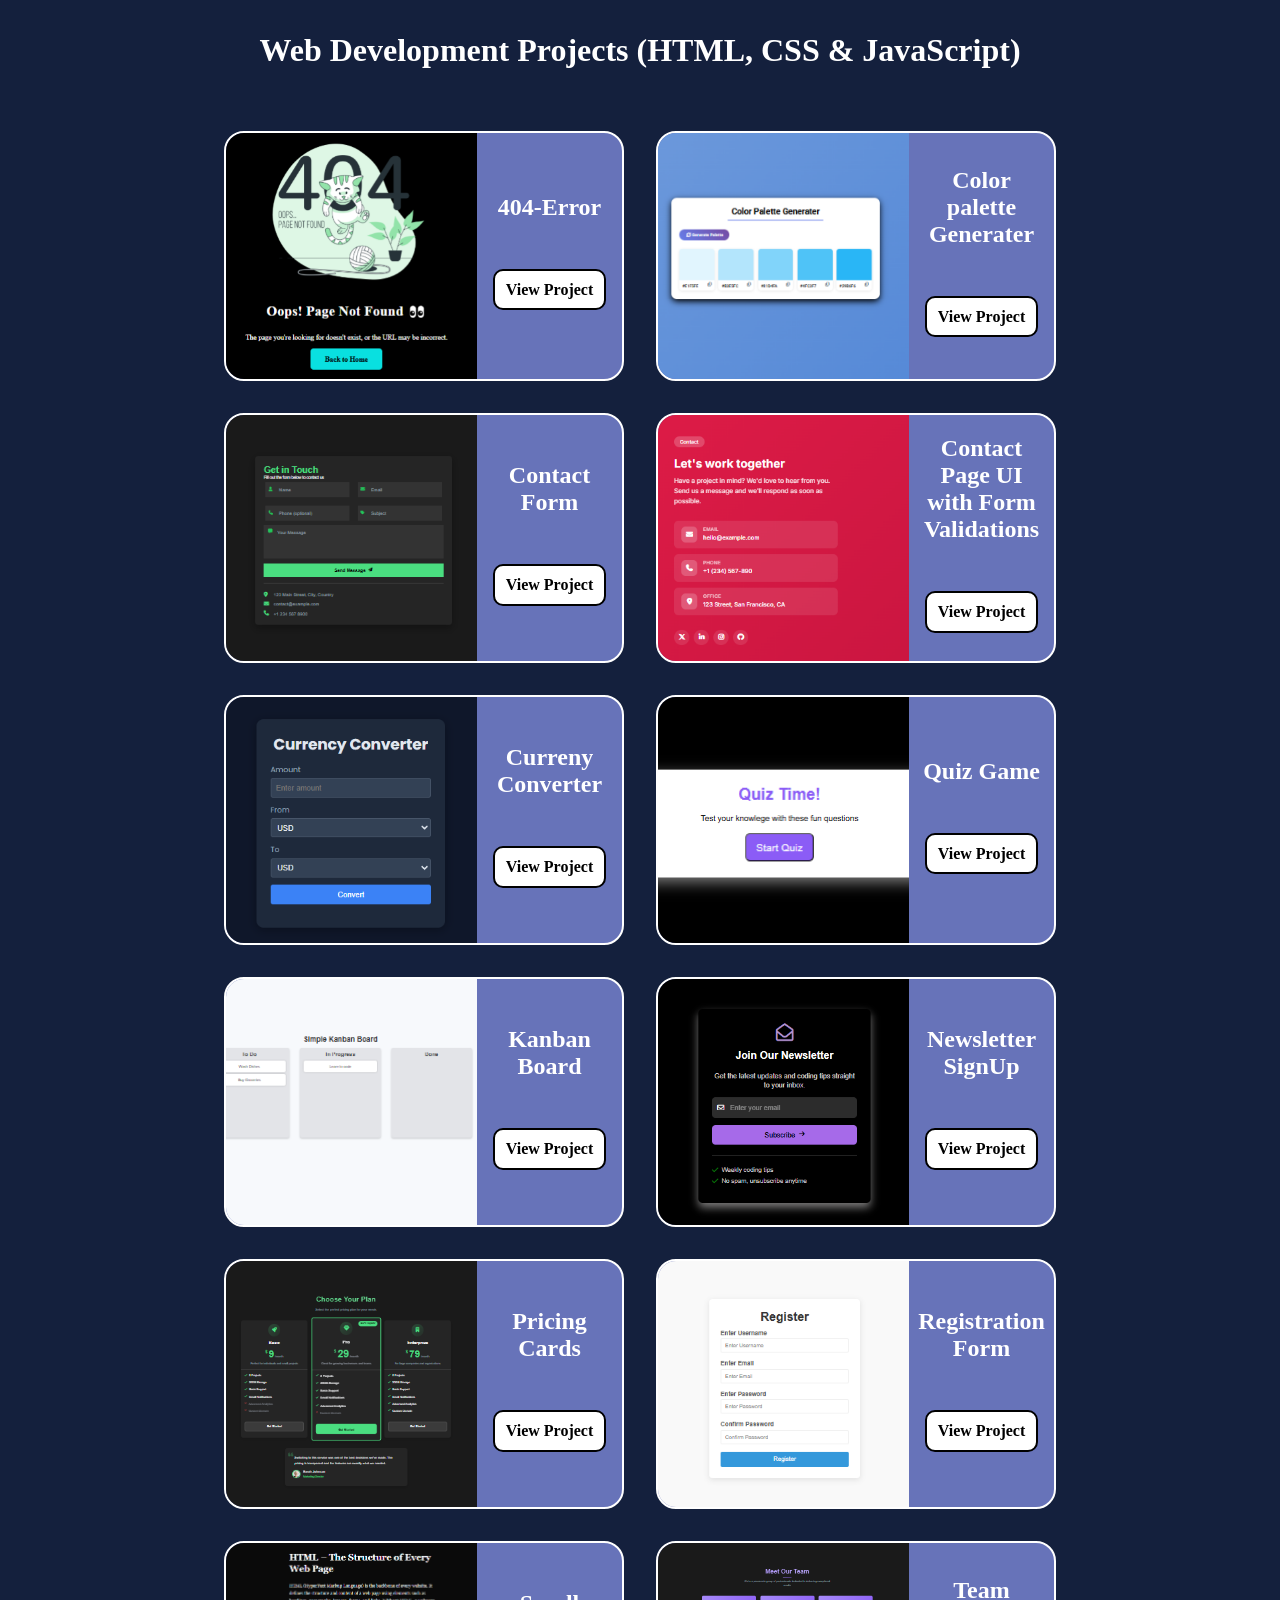
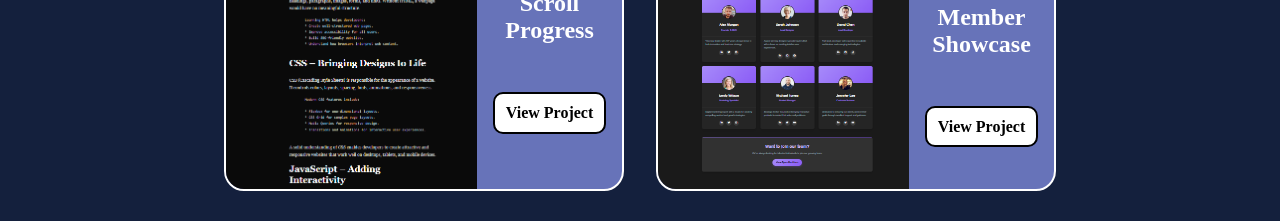
==== index.html @ 8a331208 "Index,style and Assets Added" ====
<html lang="en">
<head>
    <meta charset="UTF-8">
    <meta name="viewport" content="width=device-width, initial-scale=1.0">
    <title>Web Development</title>
    <link rel="stylesheet" href="style.css">
</head>
<body>
   <h1>Web Development Projects (HTML, CSS & JavaScript)</h1>
    <div class="container">
       
        <div class="projectlist">
            <div class="project-img">
              <img src="Assets/404-Error.png" alt="404 Error">
            </div>
            <div class="project-content">
              <h2>404-Error</h2>
              <a href="404-Error/index.html" target="_blank" rel="noopener noreferrer">View Project</a>
            </div>
        </div>

         <div class="projectlist">
           <div class="project-img">
              <img src="Assets/Color-palette.png" alt="Color palette">
            </div>
            <div class="project-content">
              <h2>Color palette Generater</h2>
              <a href="Color-Palette-Generator/index.html" target="_blank" rel="noopener noreferrer">View Project</a>
            </div>
        </div>

         <div class="projectlist">
            <div class="project-img">
              <img src="Assets/Contact-form.png" alt="Contact Form">
            </div>
            <div class="project-content">
              <h2>Contact Form</h2>
              <a href="Contact-form/index.html" target="_blank" rel="noopener noreferrer">View Project</a>
            </div>
        </div>

         <div class="projectlist">
           <div class="project-img">
              <img src="Assets/Contact-Form-UI.png" alt="Contact Page UI with Form Validations">
            </div>
            <div class="project-content">
              <h2>Contact Page UI with Form Validations</h2>
              <a href="Contact-Page-UI-with-Form-Validations/index.html" target="_blank" rel="noopener noreferrer">View Project</a>
            </div>
        </div>

          <div class="projectlist">
           <div class="project-img">
              <img src="Assets/currency-converter.png" alt="Curreny Converter">
            </div>
            <div class="project-content">
              <h2>Curreny Converter</h2>
              <a href="Currency-Converter/index.html" target="_blank" rel="noopener noreferrer">View Project</a>
            </div>
        </div>

          <div class="projectlist">
           <div class="project-img">
              <img src="Assets/Quiz.png" alt="Quiz Game">
            </div>
            <div class="project-content">
              <h2>Quiz Game</h2>
              <a href="Intractive-Quiz-Game/index.html" target="_blank" rel="noopener noreferrer">View Project</a>
            </div>
        </div>

             <div class="projectlist">
           <div class="project-img">
              <img src="Assets/kanban-board.png" alt="Kanban Board">
            </div>
            <div class="project-content">
              <h2>Kanban Board</h2>
              <a href="Kanban-Board/index.html" target="_blank" rel="noopener noreferrer">View Project</a>
            </div>
        </div>

        <div class="projectlist">
           <div class="project-img">
              <img src="Assets/Newsletter-signup.png" alt="Newsletter SignUp">
            </div>
            <div class="project-content">
              <h2>Newsletter SignUp</h2>
              <a href="Newsletter-signup/index.html" target="_blank" rel="noopener noreferrer">View Project</a>
            </div>
        </div>

        <div class="projectlist">
           <div class="project-img">
              <img src="Assets/pricing-cards.png" alt="Pricing Cards">
            </div>
            <div class="project-content">
              <h2>Pricing Cards</h2>
              <a href="Pricing-Cards/index.html" target="_blank" rel="noopener noreferrer">View Project</a>
            </div>
        </div>

         <div class="projectlist">
           <div class="project-img">
              <img src="Assets/Register-form.png" alt="Registration Form">
            </div>
            <div class="project-content">
              <h2>Registration Form</h2>
              <a href="Registration-Form-Validator/index.html" target="_blank" rel="noopener noreferrer">View Project</a>
            </div>
        </div>

          <div class="projectlist">
           <div class="project-img">
              <img src="Assets/scroll.png" alt="Scroll Progress">
            </div>
            <div class="project-content">
              <h2>Scroll Progress</h2>
              <a href="Scroll-Progress/index.html" target="_blank" rel="noopener noreferrer">View Project</a>
            </div>
        </div>

          <div class="projectlist">
           <div class="project-img">
              <img src="Assets/Team-Member.png" alt="Team Member Showcase">
            </div>
            <div class="project-content">
              <h2>Team Member Showcase</h2>
              <a href="Team-Member-Showcase-Section/index.html" target="_blank" rel="noopener noreferrer">View Project</a>
            </div>
        </div>
    </div>
</body>
</html>
---- style.css ----
* {
  margin: 0;
  padding: 0;
  box-sizing: border-box;
}
body{
  background-color:#14203d;
}

h1{
  text-align: center;
  padding: 1em;
  color: white;
}
.container{
  display: flex;
  justify-content: center;
  align-items: center;
  flex-wrap: wrap;
  padding: 30px 10px;
  gap:2em;
}
.projectlist{
  display: flex;
  width:400px;
  height:250px;
  border: 2px solid white;
  border-radius: 20px;
  overflow: hidden;
  background-color:#6773b9;;
  transition: transform 0.3s ease;
}
.project-img {
  width: 70%;
}

.project-img img{
  width:100%;
  height:250px;
  object-fit:cover;
}
.project-content{
  width: 40%;
  display: flex;
  flex-direction: column;
  justify-content: center;
  text-align: center;
  gap:40px;
  color:white;
  padding: 8px;
}
.project-content a{
  background-color: #FFFFFF;
  color: black;
  text-decoration: none;
  border-radius: 10px;
  border:2px solid black;
  padding: 0.6em;
  margin:.5em;
  font-size: 16px;
  font-weight: 700;
  transition: transform 0.4s ease;
}

.project-content a:hover{
  font-weight: 700;
  border: 2px solid black;
  transform: translateY(-4px);
  background: #14203d;
  color: #FFFFFF;
}

.projectlist:hover{
  box-shadow: 0 15px 14px rgba(128, 128, 128, 0.2);
  transform: translateY(-6px);
}
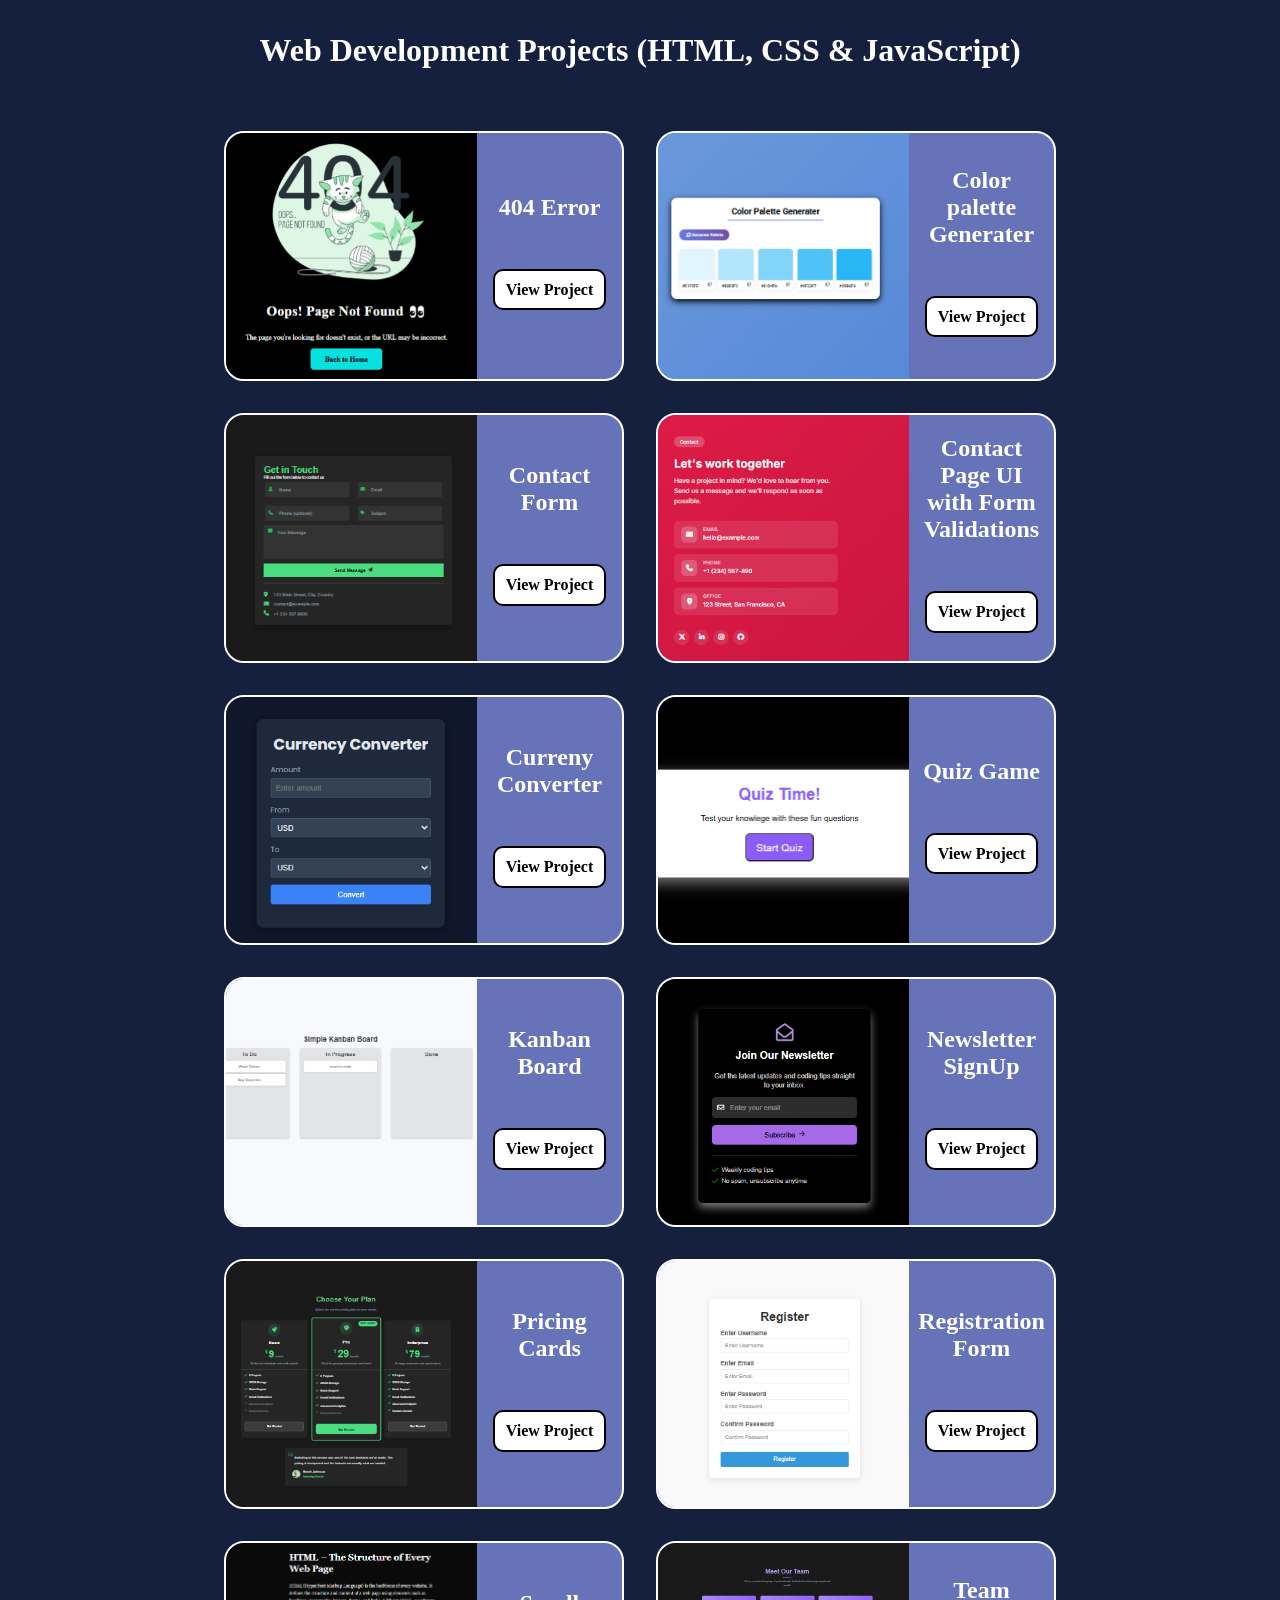
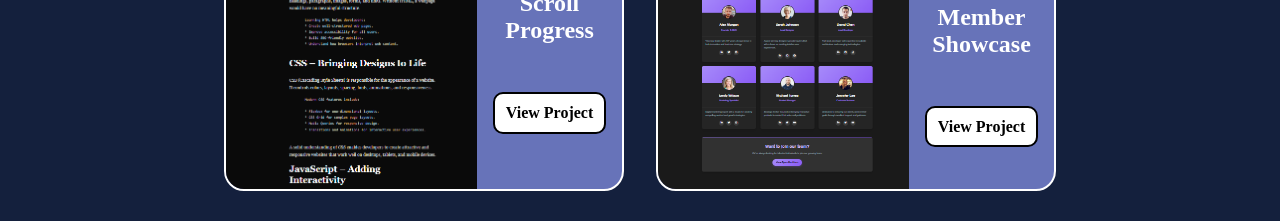
==== commit 13f250c6: "changes" ====
--- a/index.html
+++ b/index.html
@@ -14,7 +14,7 @@
               <img src="Assets/404-Error.png" alt="404 Error">
             </div>
             <div class="project-content">
-              <h2>404-Error</h2>
+              <h2>404 Error</h2>
               <a href="404-Error/index.html" target="_blank" rel="noopener noreferrer">View Project</a>
             </div>
         </div>
--- a/style.css
+++ b/style.css
@@ -73,4 +73,13 @@
 .projectlist:hover{
   box-shadow: 0 15px 14px rgba(128, 128, 128, 0.2);
   transform: translateY(-6px);
+}
+
+@media (max-width: 480px) {
+.project-content h2{
+  font-size: 20px;
+}
+.projectlist{
+  margin: 0 auto;
+}
 }
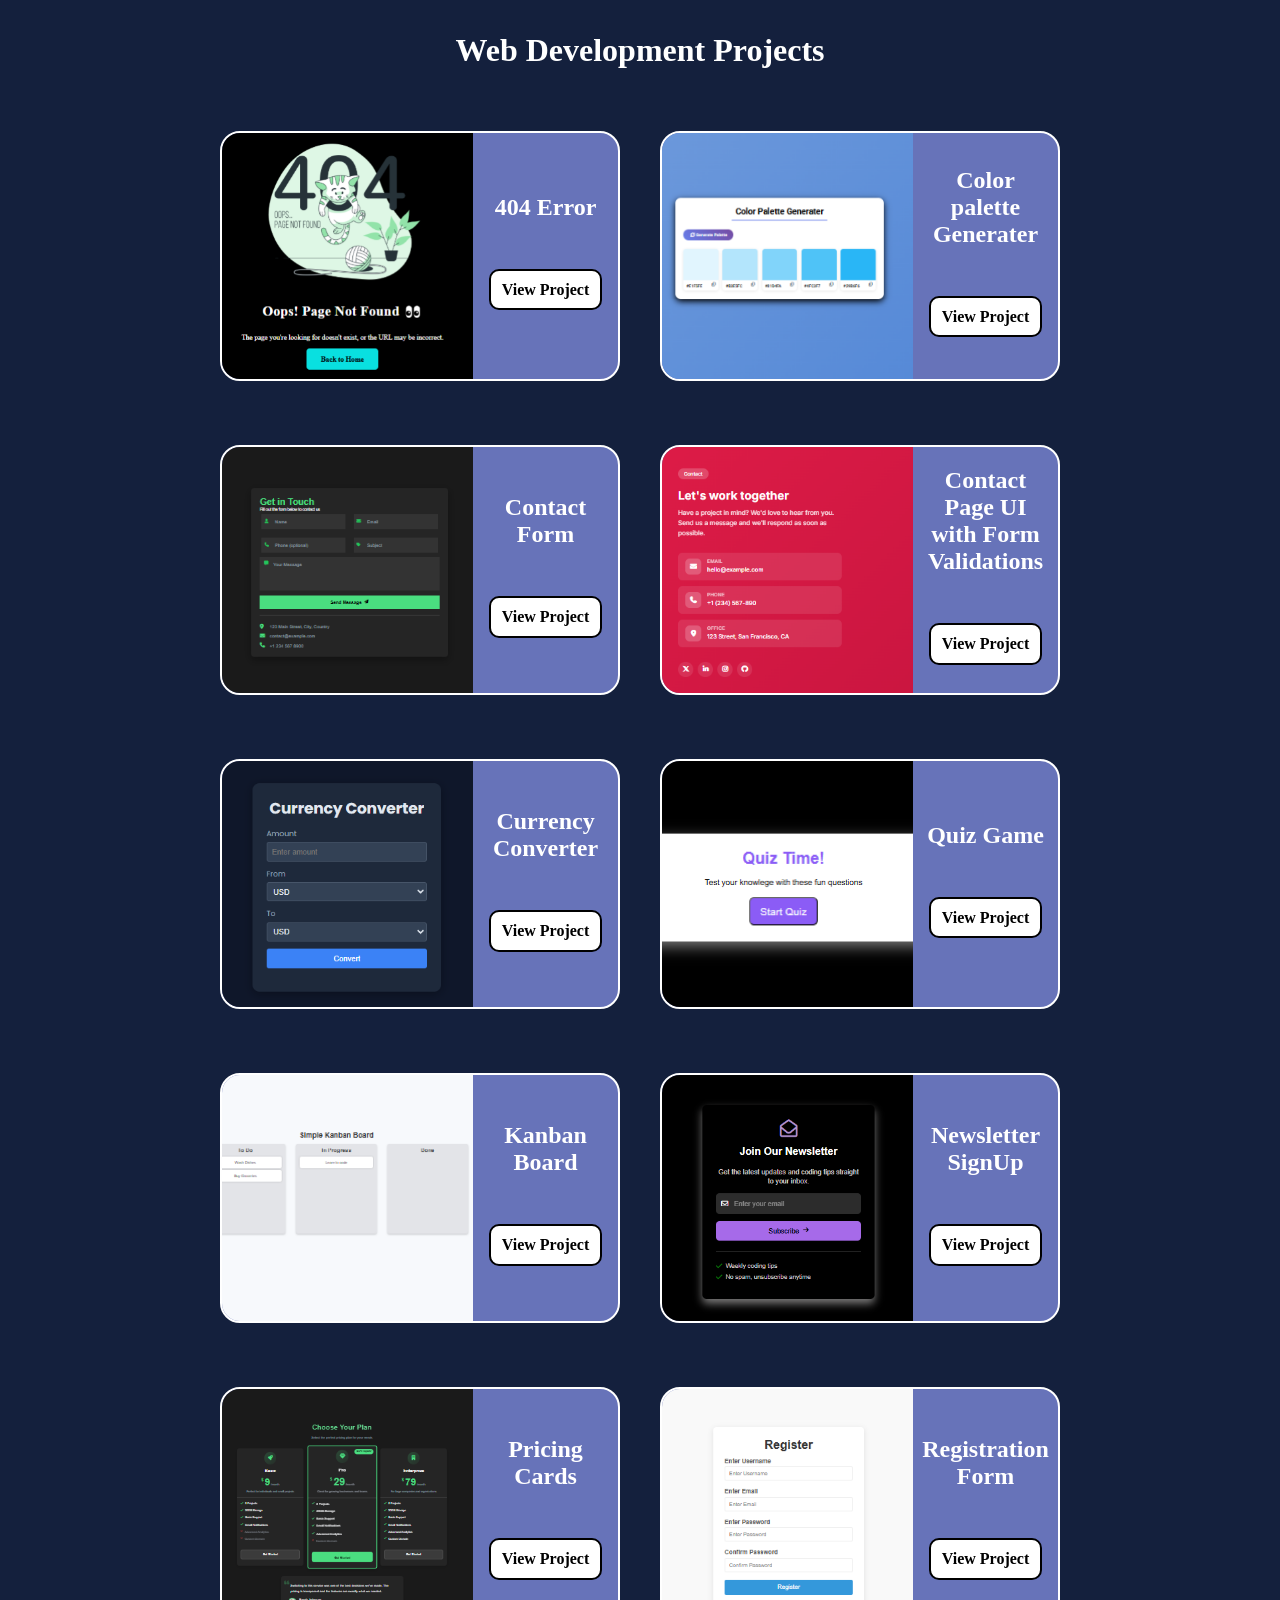
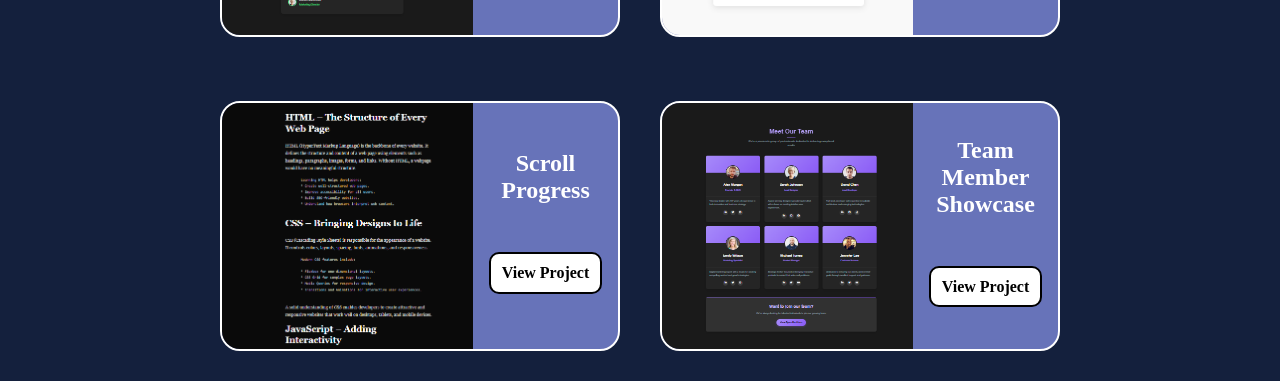
==== commit 87e6fdcc: "Modified changes" ====
--- a/index.html
+++ b/index.html
@@ -6,7 +6,7 @@
     <link rel="stylesheet" href="style.css">
 </head>
 <body>
-   <h1>Web Development Projects (HTML, CSS & JavaScript)</h1>
+   <h1>Web Development Projects</h1>
     <div class="container">
        
         <div class="projectlist">
@@ -51,10 +51,10 @@
 
           <div class="projectlist">
            <div class="project-img">
-              <img src="Assets/currency-converter.png" alt="Curreny Converter">
+              <img src="Assets/currency-converter.png" alt="Currency Converter">
             </div>
             <div class="project-content">
-              <h2>Curreny Converter</h2>
+              <h2>Currency Converter</h2>
               <a href="Currency-Converter/index.html" target="_blank" rel="noopener noreferrer">View Project</a>
             </div>
         </div>
--- a/style.css
+++ b/style.css
@@ -18,7 +18,7 @@
   align-items: center;
   flex-wrap: wrap;
   padding: 30px 10px;
-  gap:2em;
+  gap:4em 2.5em;
 }
 .projectlist{
   display: flex;
@@ -75,11 +75,11 @@
   transform: translateY(-6px);
 }
 
-@media (max-width: 480px) {
+@media (max-width: 576px) {
 .project-content h2{
   font-size: 20px;
 }
-.projectlist{
-  margin: 0 auto;
+.container{
+ padding: 0 12px;
 }
 }
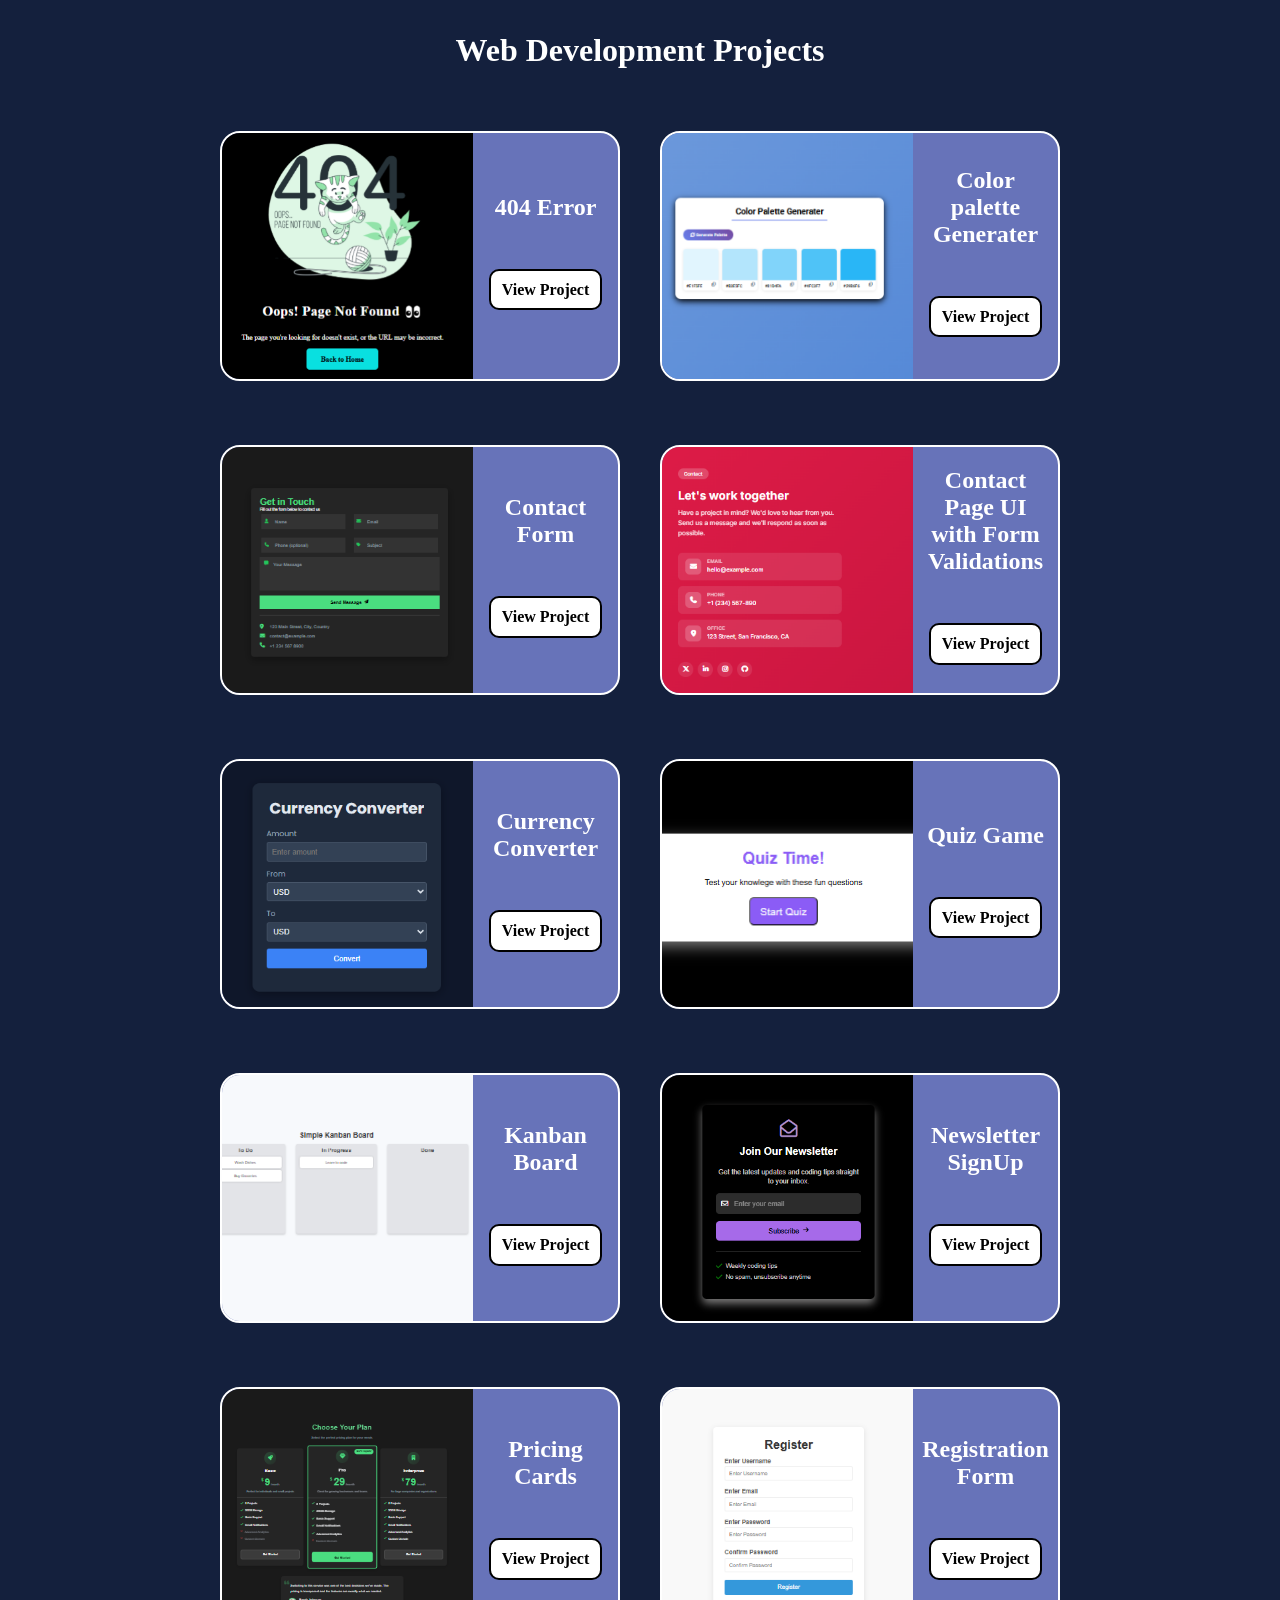
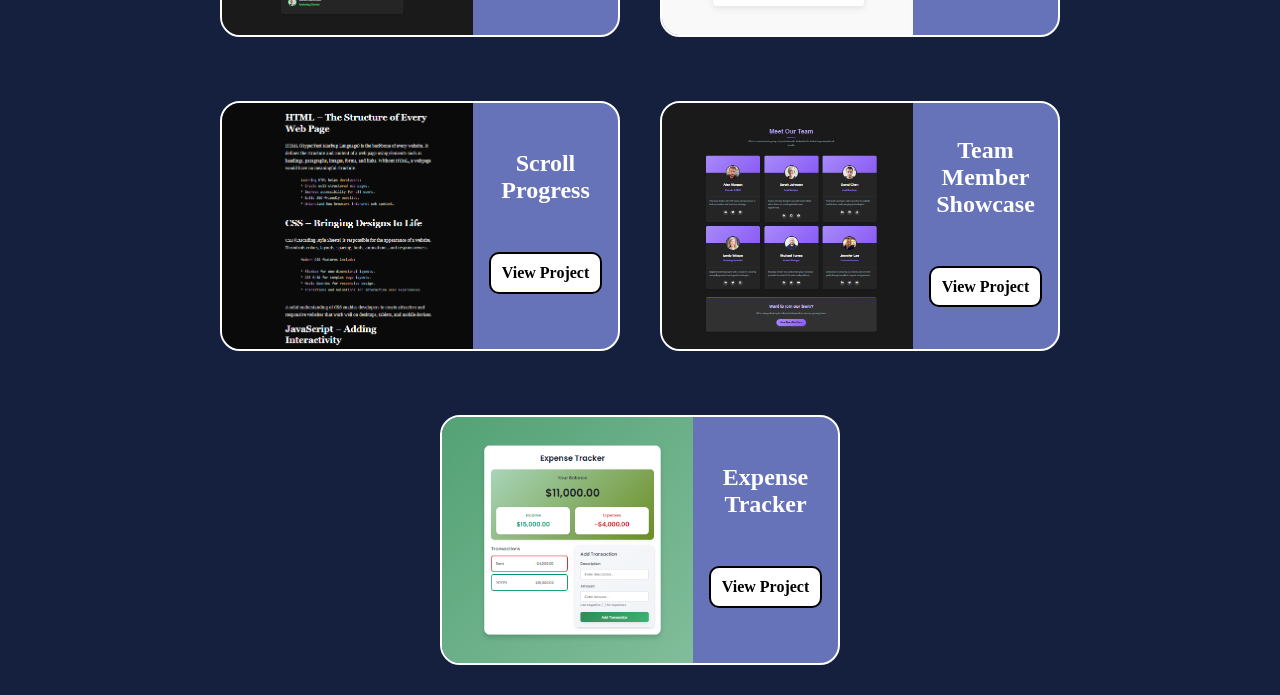
==== commit a7212a75: "index page changes" ====
--- a/index.html
+++ b/index.html
@@ -128,6 +128,16 @@
               <a href="Team-Member-Showcase-Section/index.html" target="_blank" rel="noopener noreferrer">View Project</a>
             </div>
         </div>
+
+        <div class="projectlist">
+           <div class="project-img">
+              <img src="Assets/Expense-Tracker.png" alt="Expense Tracker">
+            </div>
+            <div class="project-content">
+              <h2>Expense Tracker</h2>
+              <a href="Expense-Tracker/index.html" target="_blank" rel="noopener noreferrer">View Project</a>
+            </div>
+        </div>
     </div>
 </body>
 </html>
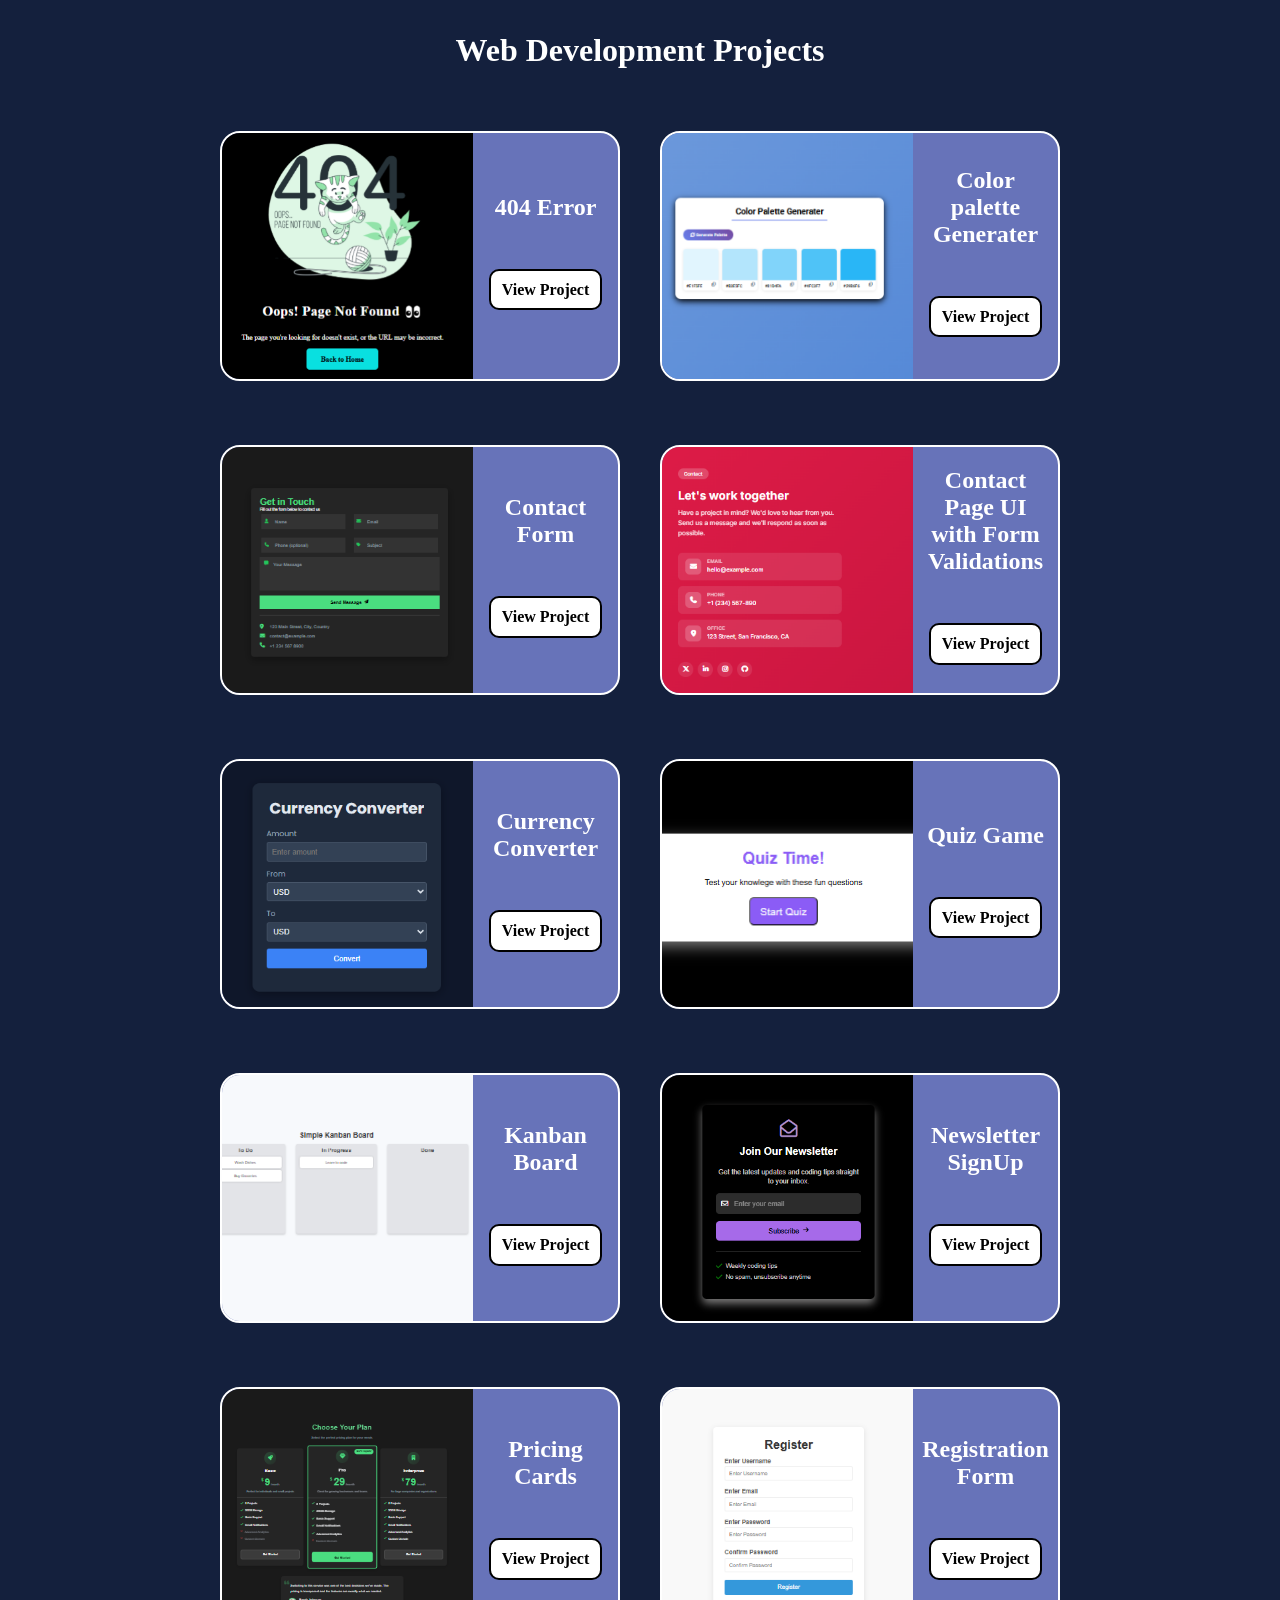
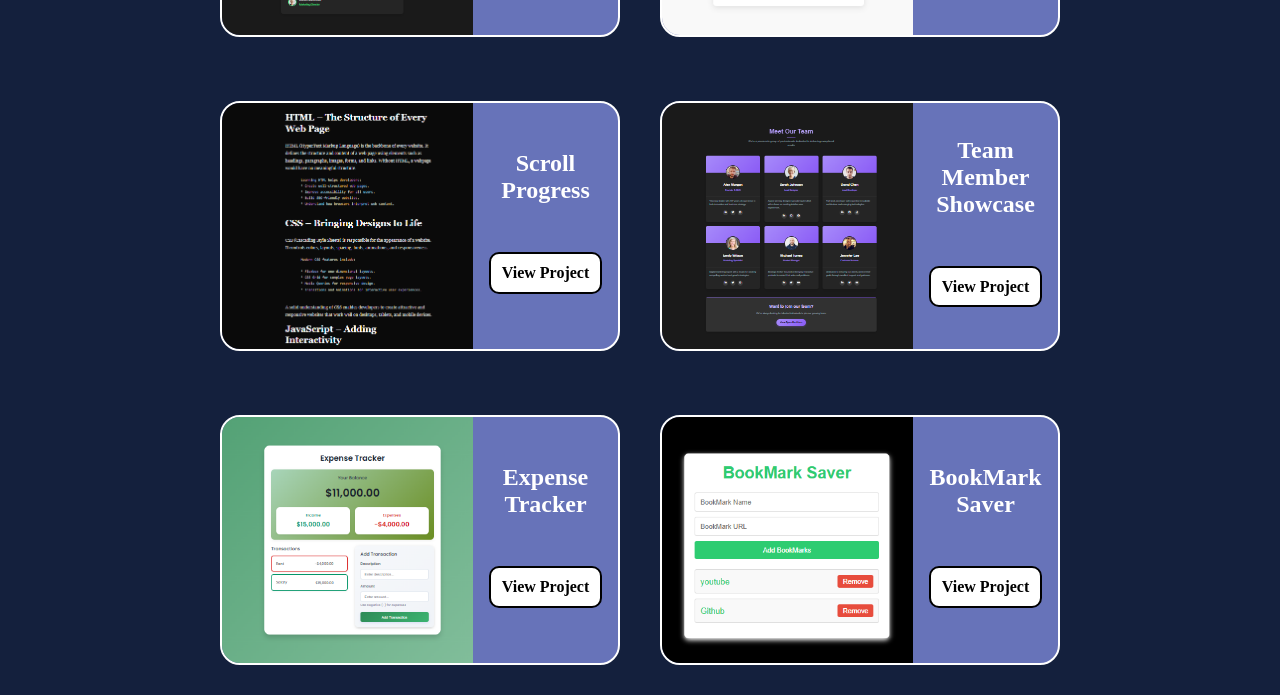
==== commit 90aeda62: "Index page CHANGES" ====
--- a/index.html
+++ b/index.html
@@ -138,6 +138,16 @@
               <a href="Expense-Tracker/index.html" target="_blank" rel="noopener noreferrer">View Project</a>
             </div>
         </div>
+
+        <div class="projectlist">
+           <div class="project-img">
+              <img src="Assets/BookMark.png" alt="BookMark Saver">
+            </div>
+            <div class="project-content">
+              <h2>BookMark Saver</h2>
+              <a href="Bookmark-saver/index.html" target="_blank" rel="noopener noreferrer">View Project</a>
+            </div>
+        </div>
     </div>
 </body>
 </html>
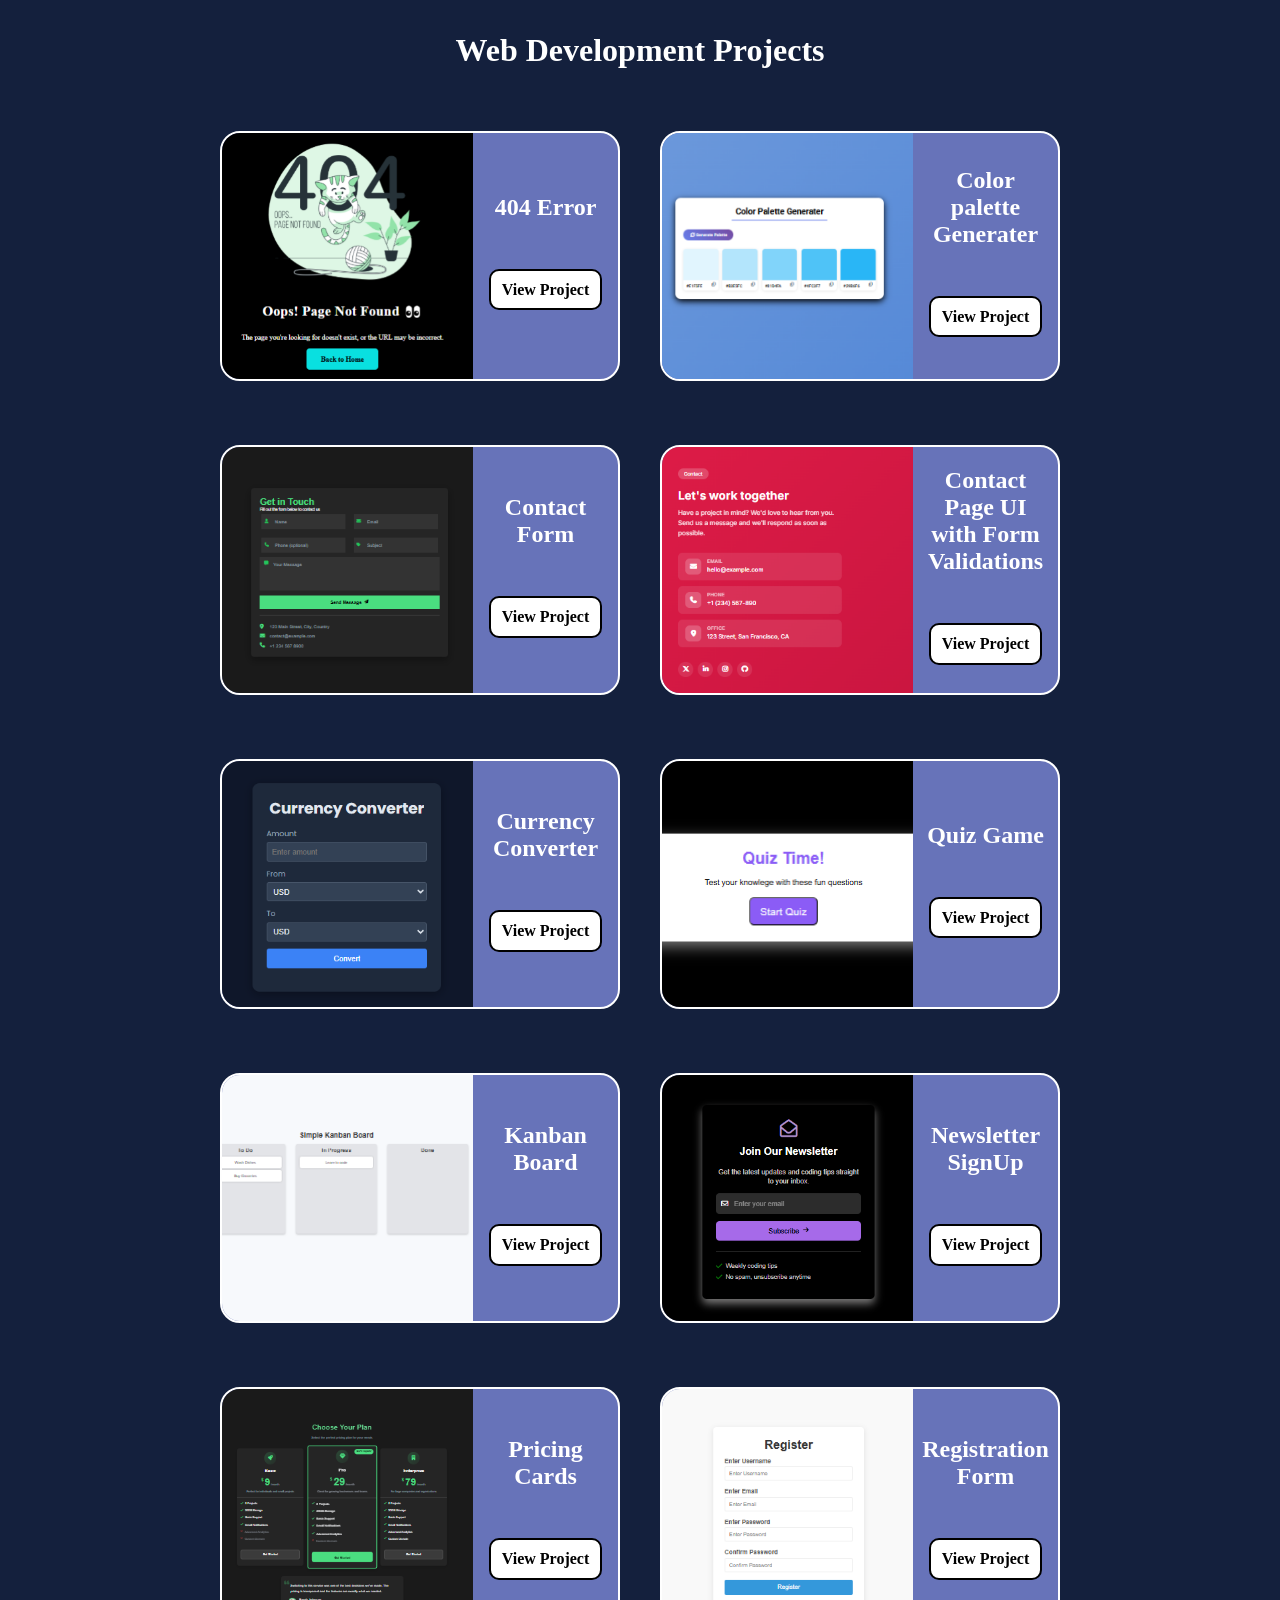
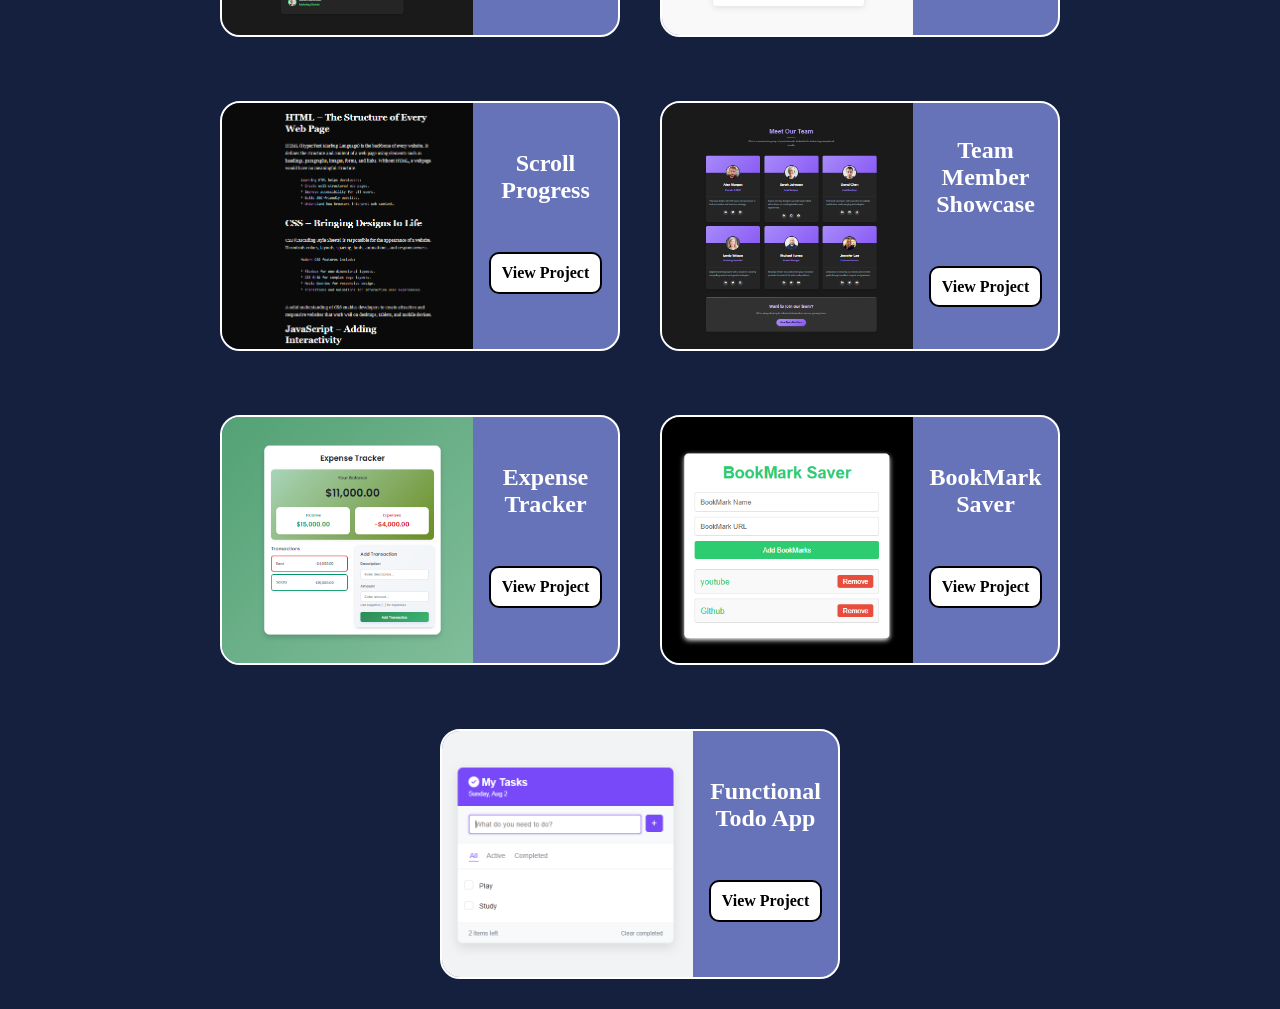
==== commit e44b6828: "Functional Todo app Index File Change" ====
--- a/index.html
+++ b/index.html
@@ -148,6 +148,16 @@
               <a href="Bookmark-saver/index.html" target="_blank" rel="noopener noreferrer">View Project</a>
             </div>
         </div>
+
+          <div class="projectlist">
+           <div class="project-img">
+              <img src="Assets/Todo-App.png" alt="Todo App">
+            </div>
+            <div class="project-content">
+              <h2>Functional Todo App</h2>
+              <a href="Functional-Todo-App/index.html" target="_blank" rel="noopener noreferrer">View Project</a>
+            </div>
+        </div>
     </div>
 </body>
 </html>
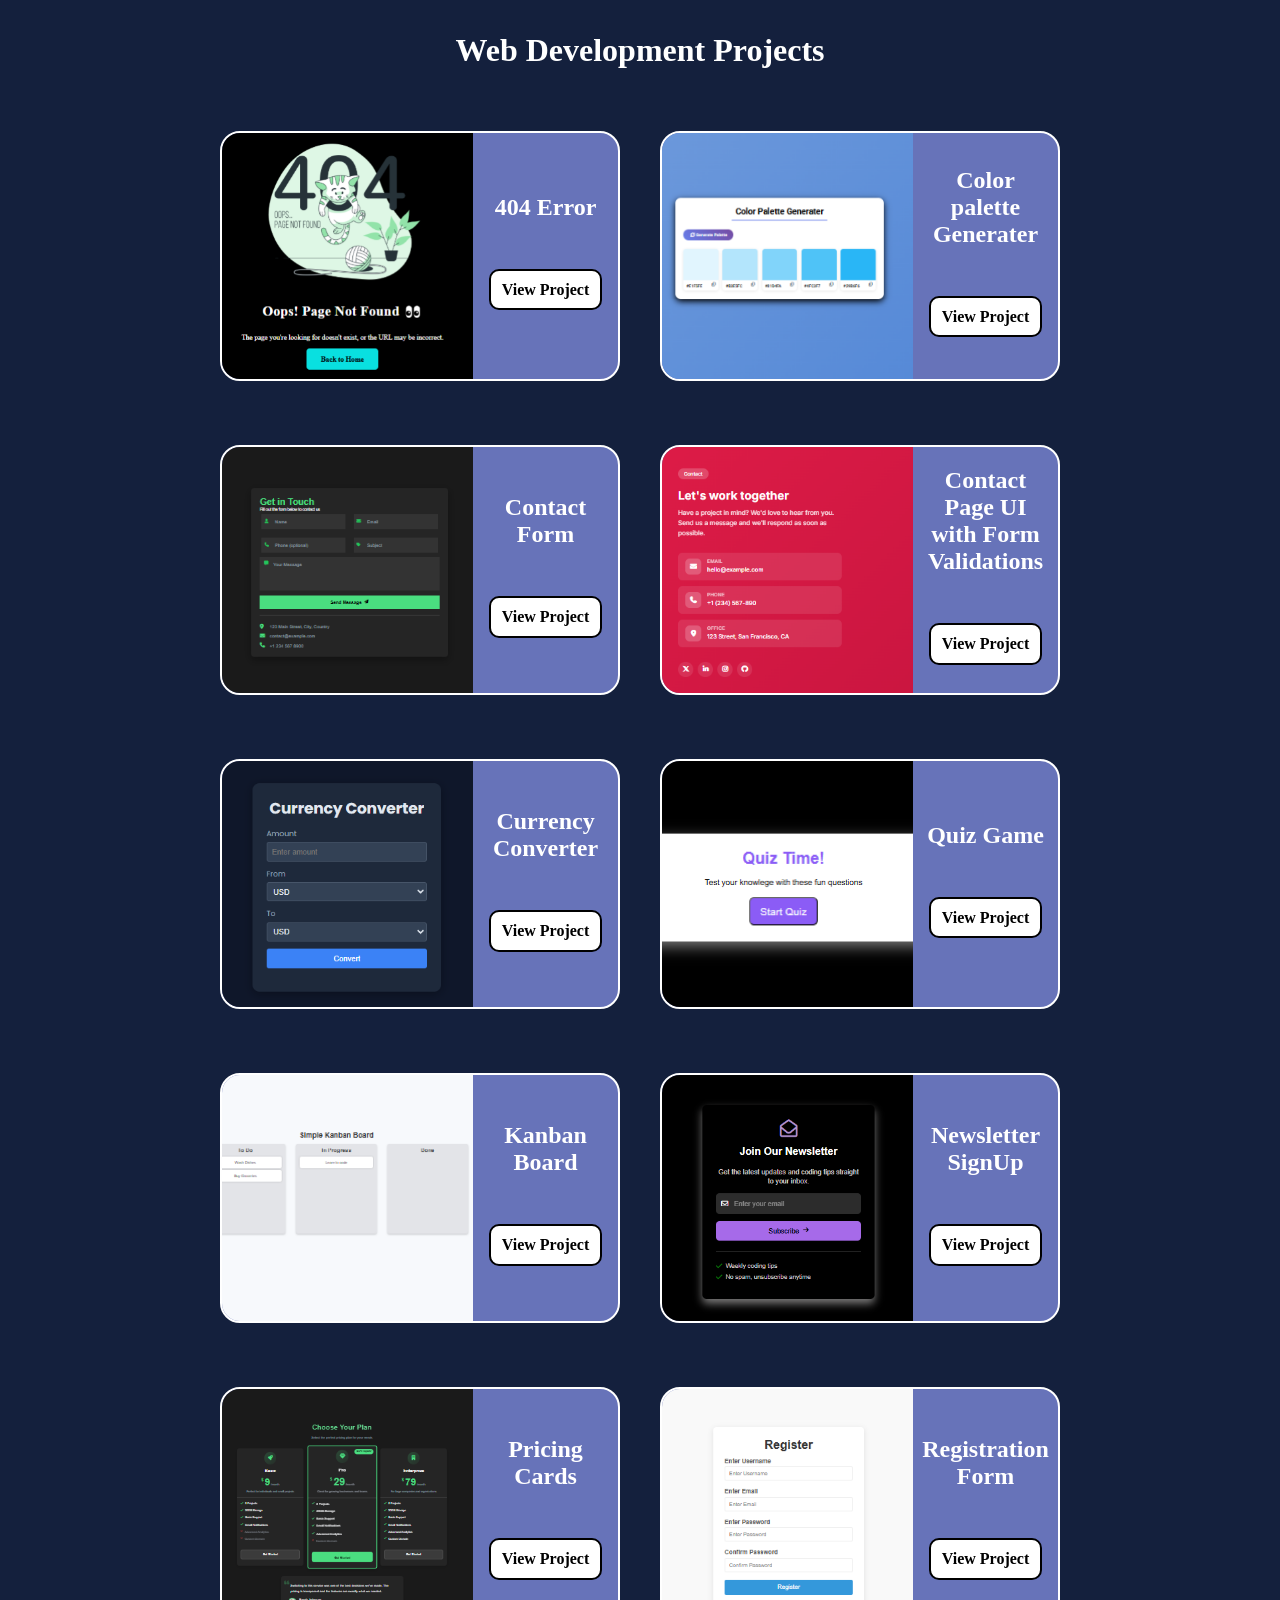
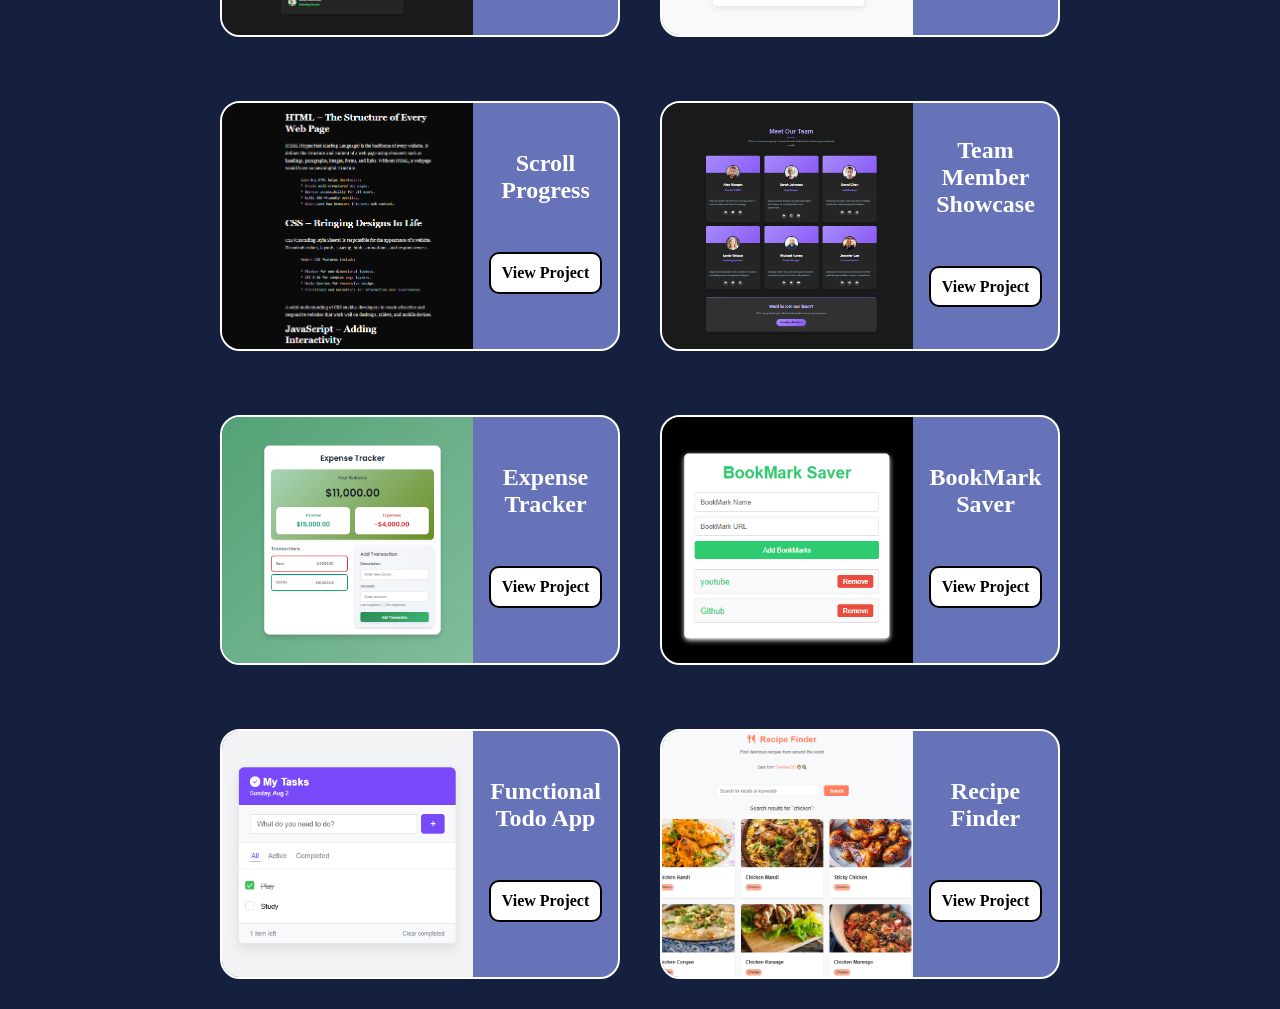
==== commit aa9a2b80: "Recipe-Finder Project Added in Index Page" ====
--- a/index.html
+++ b/index.html
@@ -158,6 +158,17 @@
               <a href="Functional-Todo-App/index.html" target="_blank" rel="noopener noreferrer">View Project</a>
             </div>
         </div>
+
+        <div class="projectlist">
+           <div class="project-img">
+              <img src="Assets/Recipe-Finder.png" alt="Recipe Finder">
+            </div>
+            <div class="project-content">
+              <h2>Recipe Finder</h2>
+              <a href="Recipe-Finder/index.html" target="_blank" rel="noopener noreferrer">View Project</a>
+            </div>
+        </div>
+
     </div>
 </body>
 </html>
